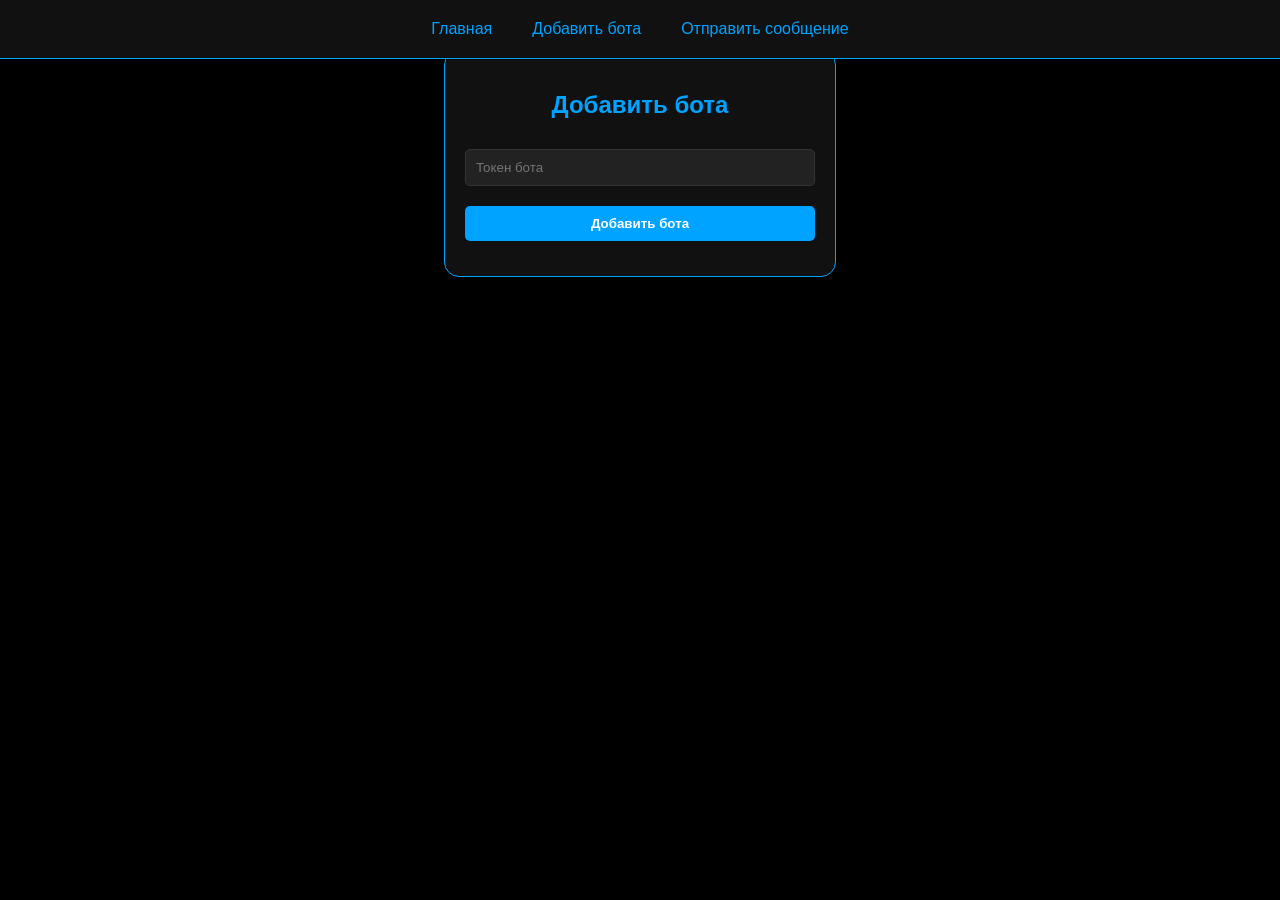
==== templates/add_bot.html @ 333ede84 "Добавлены новые функции для работы с ботами и улучшен интерфейс пользователя" ====
<!DOCTYPE html>
<html lang="ru">
<head>
    <link rel="stylesheet" href="/static/styles.css">
    <script src="/static/main.js" defer></script>
</head>
<body>
<header>
    <nav>
        <a href="/">Главная</a>
        <a href="/add_bot">Добавить бота</a>
        <a href="/send_message">Отправить сообщение</a>
    </nav>
</header>
<div class="card">
    <h2>Добавить бота</h2>
    <input type="text" id="token" placeholder="Токен бота">
    <button onclick="addBot()">Добавить бота</button>
    <div id="status"></div>
</div>
</body>
</html>
---- static/styles.css ----
body {
    font-family: sans-serif;
    background: #000;
    color: #fff;
    margin: 0;
    padding-top: 50px;
    display: flex;
    flex-direction: column;
    align-items: center;
}

header {
    position: fixed;
    top: 0;
    width: 100%;
    background: #111;
    padding: 10px;
    border-bottom: 1px solid #00A3FF;
    z-index: 1000;
}

nav {
    display: flex;
    justify-content: center;
    gap: 20px;
}

nav a {
    color: #00A3FF;
    text-decoration: none;
    padding: 10px;
    border-radius: 5px;
    transition: background 0.3s;
}

nav a:hover {
    background: #00A3FF;
    color: #000;
}

.card {
    background: #111;
    padding: 20px;
    border-radius: 15px;
    border: 1px solid #00A3FF;
    width: 350px;
}

.card h2 {
    color: #00A3FF;
    text-align: center;
}

input,
textarea {
    width: 100%;
    margin: 10px 0;
    padding: 10px;
    border-radius: 5px;
    border: 1px solid #333;
    background: #222;
    color: #fff;
    box-sizing: border-box;
    transition: height 0.1s ease;
}

textarea {
    overflow: hidden;
    resize: none;
    min-height: 50px;
}

button {
    width: 100%;
    padding: 10px;
    background: #00A3FF;
    border: none;
    color: white;
    border-radius: 5px;
    cursor: pointer;
    font-weight: bold;
    margin-top: 10px;
}

#status {
    margin-top: 15px;
    font-size: 0.9em;
    color: #00FFCC;
}
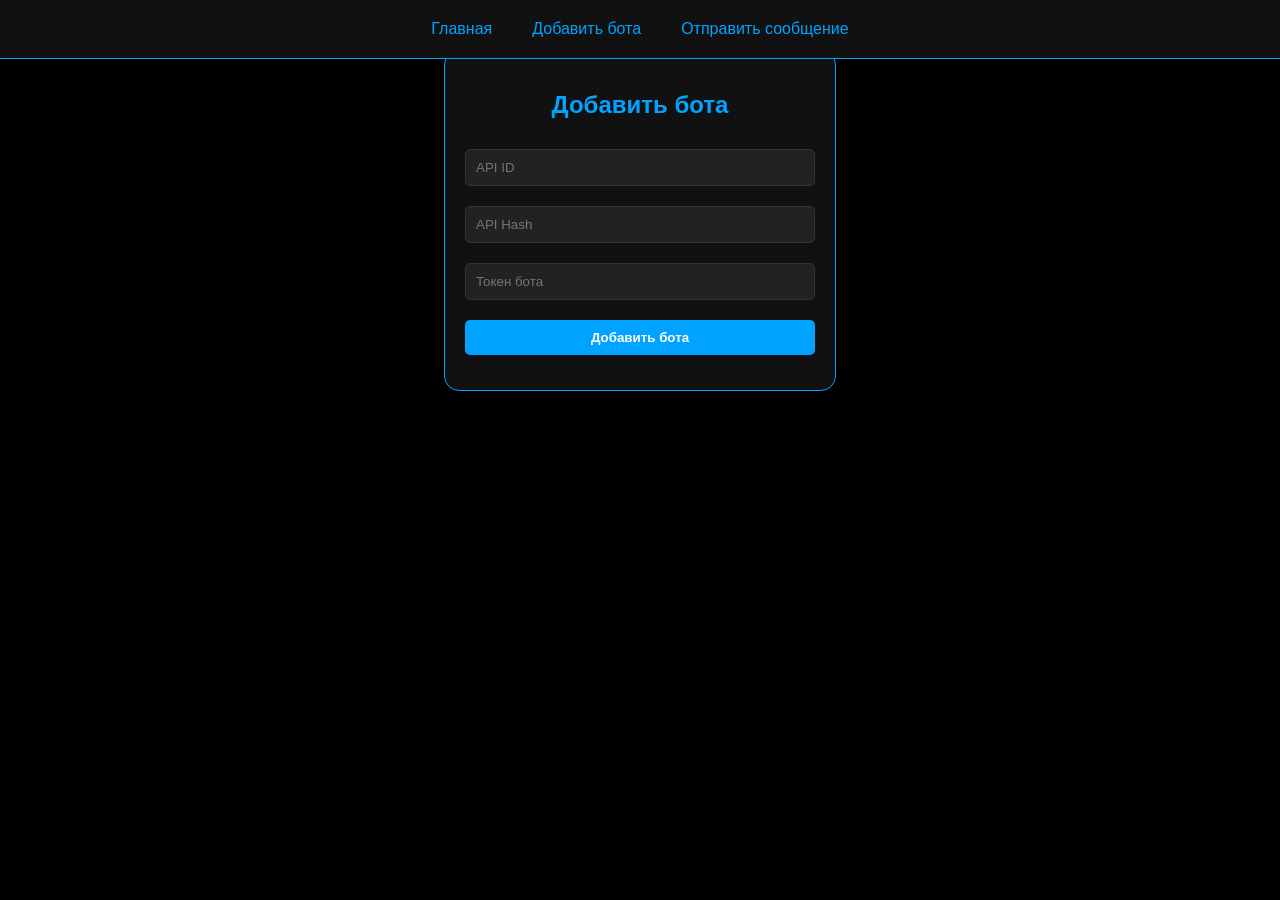
==== commit 67da8013: "Переход на pyrogram" ====
--- a/templates/add_bot.html
+++ b/templates/add_bot.html
@@ -14,6 +14,8 @@
 </header>
 <div class="card">
     <h2>Добавить бота</h2>
+    <input type="text" id="api_id" placeholder="API ID">
+    <input type="text" id="api_hash" placeholder="API Hash">
     <input type="text" id="token" placeholder="Токен бота">
     <button onclick="addBot()">Добавить бота</button>
     <div id="status"></div>
